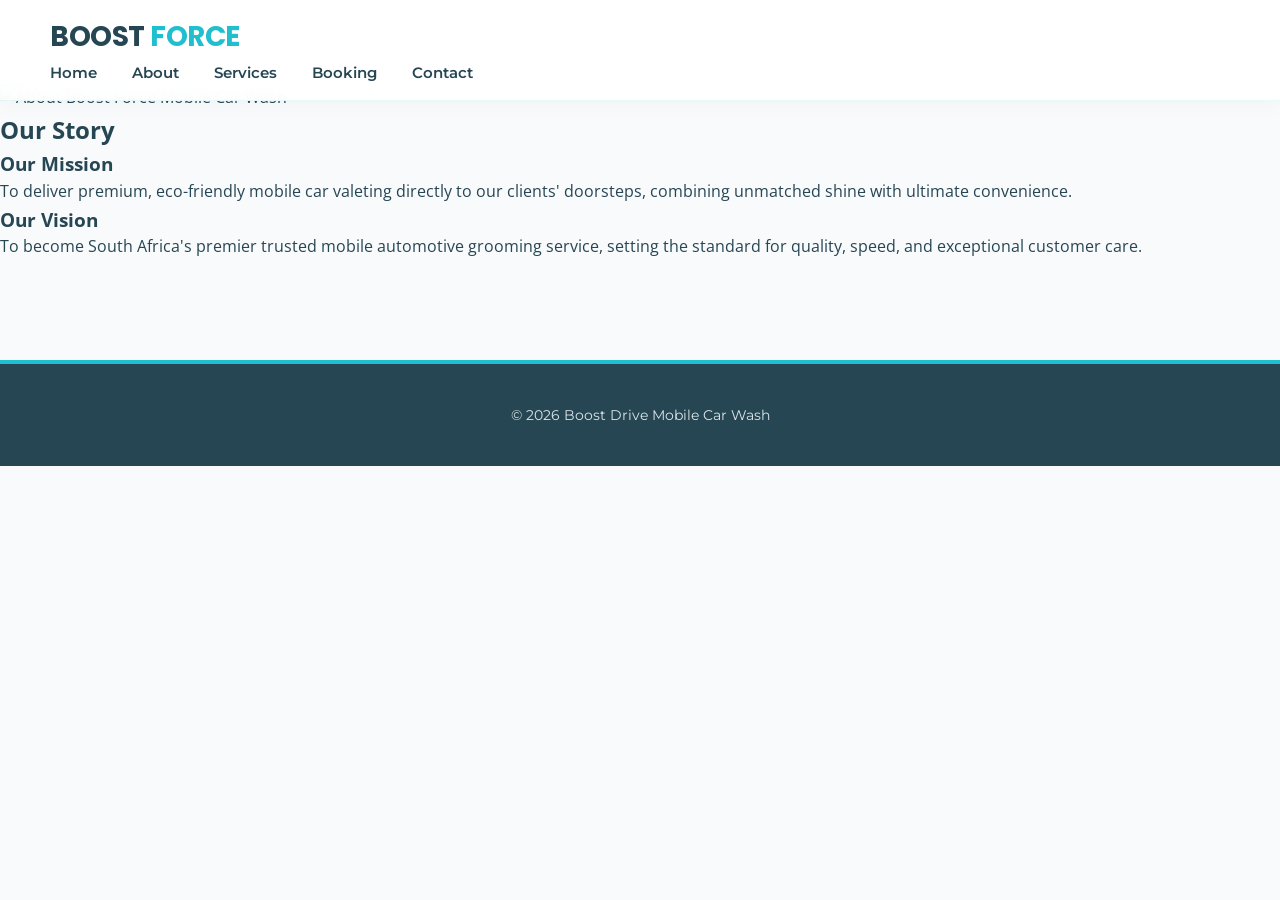
==== about.html @ d74f1a11 "Add panoramic widescreen banner image to about us page" ====
<!DOCTYPE html>
<html lang="en">
<head>
    <meta charset="UTF-8">
    <meta name="viewport" content="width=device-width, initial-scale=1.0">
    <title>About Us - Boost Drive Mobile Car Wash</title>
    <link rel="stylesheet" href="css/style.css">
</head>
<body>

   <!-- ==========================================================
     1. HEADER NAVIGATION (Stays the same on all pages)
     ========================================================== -->
<header>
    <div class="nav-container">
        <div class="logo">BOOST <span>FORCE</span></div>
        <nav>
            <ul>
                <li><a href="index.html">Home</a></li>
                <li><a href="about.html">About</a></li>
                <li><a href="services.html">Services</a></li>
                <li><a href="booking.html">Booking</a></li>
                <li><a href="contact.html">Contact</a></li>
            </ul>
        </nav>
    </div>
</header>

<!-- ==========================================================
     2. THE MAIN ABOUT CONTENT (PASTE IT HERE!)
     ========================================================== -->
<main class="about-section">

    <!-- RIGHT HERE! This is your expansive, wide panorama banner image -->
    <img src="images/about-clean.jpg" class="about-hero-img" alt="About Boost Force Mobile Car Wash">

    <!-- This wrapper matches your new CSS to center all the text below -->
    <div class="about-content-wrapper">
        <h2>Our Story</h2>
        
        <h3>Our Mission</h3>
        <p>To deliver premium, eco-friendly mobile car valeting directly to our clients' doorsteps, combining unmatched shine with ultimate convenience.</p>

        <h3>Our Vision</h3>
        <p>To become South Africa's premier trusted mobile automotive grooming service, setting the standard for quality, speed, and exceptional customer care.</p>
    </div>

</main>

    <!-- FOOTER -->
    <footer>
        <p>© 2026 Boost Drive Mobile Car Wash</p>
    </footer>

</body>
</html>
---- css/style.css ----
/* =========================================
   BOOST FORCE MOBILE CAR WASH WEBSITE
   PREMIUM MAIN CSS STYLESHEET
   ========================================= */

/* ===== IMPORT GOOGLE FONTS ===== */
@import url('https://fonts.googleapis.com/css2?family=Montserrat:wght@500;600;700&family=Open+Sans:wght@400;600&family=Poppins:wght@600;700&display=swap');

/* ===== GLOBAL VARIABLES & RESET ===== */
:root {
    --primary-dark: #264653;
    --accent-teal: #1FBFCF;
    --accent-light: #A8E6EF;
    --bg-light: #F8FAFC;
    --white: #FFFFFF;
    --text-muted: #567582;
    --shadow-soft: 0 10px 30px rgba(38, 70, 83, 0.05);
    --shadow-hover: 0 15px 35px rgba(31, 191, 207, 0.15);
    --transition-smooth: cubic-bezier(0.4, 0, 0.2, 1);
}

*{
    margin: 0;
    padding: 0;
    box-sizing: border-box;
}

/* ===== BODY STYLING ===== */
body{
    background-color: var(--bg-light); 
    color: var(--primary-dark); 
    font-family: 'Open Sans', sans-serif;
    line-height: 1.6;
    padding-top: 85px; /* Smooth buffer for the new fixed/sticky header */
}

/* ===== NEW FEATURE: STICKY NAVIGATION HEADER ===== */
header{
    background-color: rgba(255, 255, 255, 0.95);
    backdrop-filter: blur(10px); /* Modern frosted-glass texture */
    padding: 15px 50px;
    position: fixed;
    top: 0;
    left: 0;
    width: 100%;
    z-index: 1000;
    box-shadow: 0 2px 20px rgba(0,0,0,0.04);
    border-bottom: 1px solid rgba(31, 191, 207, 0.1);
}

nav{
    display: flex;
    justify-content: space-between;
    align-items: center;
    max-width: 1200px;
    margin: 0 auto;
}

/* ===== WEBSITE LOGO ===== */
.logo{
    font-family: 'Poppins', sans-serif;
    font-size: 28px;
    font-weight: 700;
    color: var(--primary-dark);
    letter-spacing: -0.5px;
}

.logo span {
    color: var(--accent-teal); /* Highlight the "Boost" flavor */
}

/* ===== NAVIGATION LINKS ===== */
nav ul{
    list-style: none;
    display: flex;
    gap: 35px;
}

nav ul li a{
    text-decoration: none;
    color: var(--primary-dark);
    font-family: 'Montserrat', sans-serif;
    font-weight: 600;
    font-size: 15px;
    position: relative;
    padding: 8px 0;
    transition: color 0.3s var(--transition-smooth);
}

/* ===== NEW FEATURE: ANIMATED LINK UNDERLINE ===== */
nav ul li a::after {
    content: '';
    position: absolute;
    bottom: 0;
    left: 0;
    width: 0;
    height: 3px;
    background-color: var(--accent-teal);
    border-radius: 2px;
    transition: width 0.3s var(--transition-smooth);
}

nav ul li a:hover{
    color: var(--accent-teal);
}

nav ul li a:hover::after {
    width: 100%;
}

/* ===== HERO SECTION ===== */
.hero{
    padding: 100px 50px;
    text-align: center;
    max-width: 900px;
    margin: 0 auto;
}

.hero h1{
    font-family: 'Poppins', sans-serif;
    font-size: 56px;
    font-weight: 700;
    color: var(--primary-dark);
    line-height: 1.1;
    margin-bottom: 20px;
    letter-spacing: -1px;
}

.hero h2{
    font-family: 'Open Sans', sans-serif;
    font-size: 22px;
    font-weight: 400;
    color: var(--text-muted);
    margin-bottom: 40px;
}

.hero img{
    width: 100%;
    max-width: 800px;
    margin-top: 40px;
    border-radius: 16px;
    box-shadow: 0 20px 40px rgba(38, 70, 83, 0.08);
}

/* ===== HERO & CALL TO ACTION BUTTON ===== */
.btn{
    display: inline-block;
    background-color: var(--accent-teal);
    color: var(--white);
    padding: 16px 42px;
    text-decoration: none;
    border-radius: 50px; /* Modern fully rounded pill button */
    font-family: 'Montserrat', sans-serif;
    font-weight: 700;
    font-size: 16px;
    letter-spacing: 0.5px;
    box-shadow: 0 6px 20px rgba(31, 191, 207, 0.3);
    transition: all 0.3s var(--transition-smooth);
}

.btn:hover{
    background-color: var(--primary-dark);
    color: var(--white);
    transform: translateY(-3px);
    box-shadow: 0 10px 25px rgba(38, 70, 83, 0.2);
}

/* ===== SECTION LAYOUTS ===== */
section{
    padding: 100px 50px;
    max-width: 1200px;
    margin: 0 auto;
}

section h2{
    font-family: 'Poppins', sans-serif;
    font-size: 38px;
    font-weight: 700;
    margin-bottom: 50px;
    text-align: center;
    position: relative;
}

/* Subtle line indicator under section headers */
section h2::after {
    content: '';
    display: block;
    width: 60px;
    height: 4px;
    background-color: var(--accent-teal);
    margin: 15px auto 0 auto;
    border-radius: 2px;
}

/* ===== ENHANCED SERVICES GRID ===== */
.services-container{
    display: grid;
    grid-template-columns: repeat(auto-fit, minmax(300px, 1fr));
    gap: 40px;
}

/* ===== NEW FEATURE: PREMIUM CARD LOOK ===== */
.service-box{
    border: none;
    padding: 30px;
    text-align: left; /* Shift text to left alignment for clean reading */
    border-radius: 16px;
    background-color: var(--white);
    box-shadow: var(--shadow-soft);
    transition: all 0.4s var(--transition-smooth);
}

.service-box:hover{
    transform: translateY(-10px);
    box-shadow: var(--shadow-hover);
}

.service-box img{
    width: 100%;
    height: 220px;
    object-fit: cover;
    border-radius: 12px;
    margin-bottom: 25px;
}

.service-box h3{
    font-family: 'Poppins', sans-serif;
    font-size: 22px;
    margin-bottom: 12px;
    color: var(--primary-dark);
}

.service-box p {
    color: var(--text-muted);
    font-size: 15px;
}

/* ===== PREMIUM FORM SECTION ===== */
form{
    max-width: 550px;
    margin: 0 auto;
    background-color: var(--white);
    padding: 40px;
    border-radius: 16px;
    box-shadow: var(--shadow-soft);
}

/* ===== NEW FEATURE: INTERACTIVE FIELDS ===== */
input,
textarea{
    width: 100%;
    padding: 14px 18px;
    margin-bottom: 25px;
    border: 2px solid #E2E8F0;
    border-radius: 8px;
    font-family: 'Open Sans', sans-serif;
    font-size: 15px;
    background-color: #F8FAFC;
    transition: all 0.3s var(--transition-smooth);
}

input:focus,
textarea:focus{
    outline: none;
    border-color: var(--accent-teal);
    background-color: var(--white);
    box-shadow: 0 0 0 4px rgba(31, 191, 207, 0.15);
}

/* ===== SUBMIT BUTTON ===== */
button{
    width: 100%; /* Forms look stronger with full-width submit buttons */
    background-color: var(--accent-teal);
    color: var(--white);
    padding: 16px;
    border: none;
    border-radius: 8px;
    cursor: pointer;
    font-family: 'Montserrat', sans-serif;
    font-weight: 700;
    font-size: 16px;
    box-shadow: 0 4px 12px rgba(31, 191, 207, 0.2);
    transition: all 0.3s var(--transition-smooth);
}

button:hover{
    background-color: var(--primary-dark);
    color: var(--white);
    transform: translateY(-2px);
}

/* ===== FOOTER STYLING ===== */
footer{
    background-color: var(--primary-dark);
    color: #DBE5E9;
    text-align: center;
    padding: 40px 20px;
    margin-top: 100px;
    border-top: 4px solid var(--accent-teal);
    font-family: 'Montserrat', sans-serif;
    font-size: 14px;
}

/* ===== RESPONSIVE DESIGN INTERFACE ===== */
@media(max-width: 768px){
    body {
        padding-top: 130px; /* More buffer room for stacked mobile navigation */
    }

    header {
        padding: 15px 25px;
    }

    nav{
        flex-direction: column;
        gap: 15px;
    }

    nav ul {
        gap: 20px;
    }

    .hero{
        padding: 60px 20px;
    }

    .hero h1{
        font-size: 38px;
    }

    .hero h2{
        font-size: 18px;
    }

    section{
        padding: 60px 20px;
    }
    
    form {
        padding: 25px;
    }
}
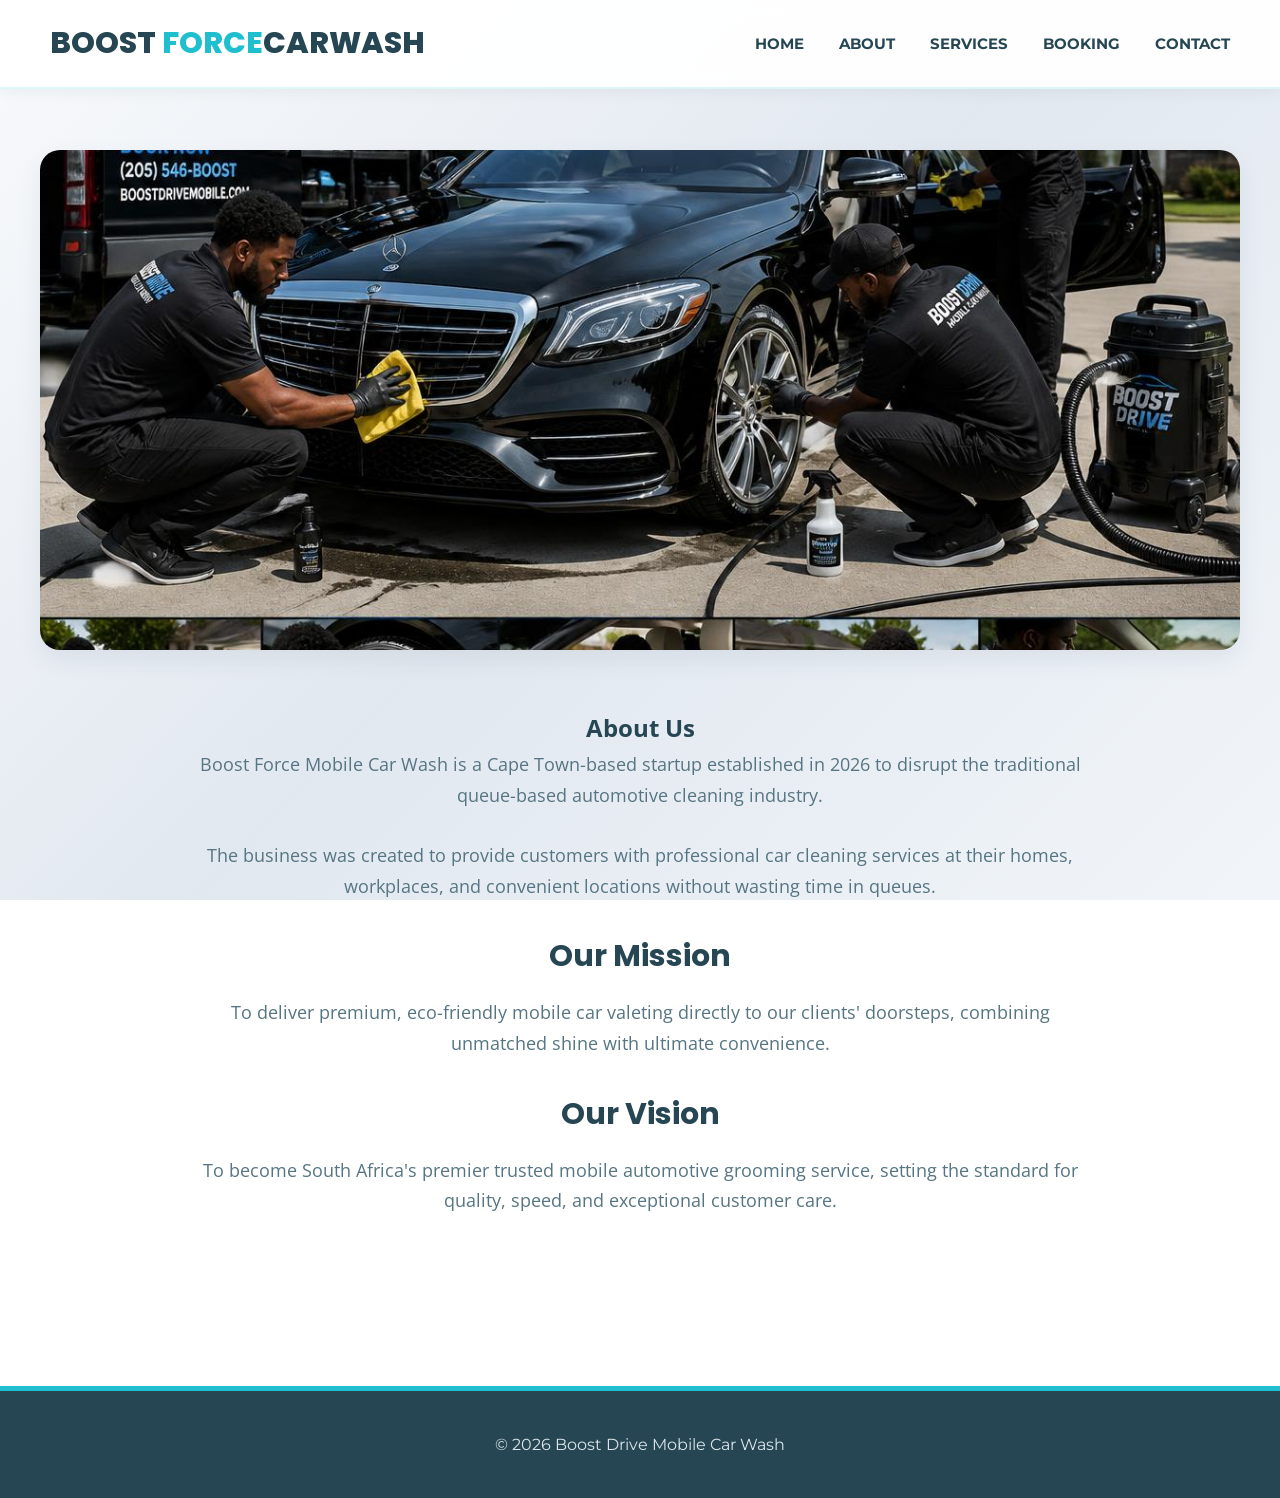
==== commit f2ba00eb: "Fixed hero section class and cleaned duplicated CSS" ====
--- a/about.html
+++ b/about.html
@@ -13,7 +13,7 @@
      ========================================================== -->
 <header>
     <div class="nav-container">
-        <div class="logo">BOOST <span>FORCE</span></div>
+        <div class="logo">BOOST <span>FORCE</span>CAR</span>WASH</div>
         <nav>
             <ul>
                 <li><a href="index.html">Home</a></li>
@@ -32,12 +32,20 @@
 <main class="about-section">
 
     <!-- RIGHT HERE! This is your expansive, wide panorama banner image -->
-    <img src="images/about-clean.jpg" class="about-hero-img" alt="About Boost Force Mobile Car Wash">
+    <img src="images/images car wash full vehicle detailing.jpg" class="about-hero-img" alt="About Boost Force Mobile Car Wash">
 
     <!-- This wrapper matches your new CSS to center all the text below -->
     <div class="about-content-wrapper">
-        <h2>Our Story</h2>
-        
+        <h2>About Us</h2>
+        <p>
+                Boost Force Mobile Car Wash is a Cape Town-based startup established in 2026 
+                to disrupt the traditional queue-based automotive cleaning industry.
+            </p>
+
+            <p>
+                The business was created to provide customers with professional car cleaning 
+                services at their homes, workplaces, and convenient locations without wasting time in queues.
+            </p>
         <h3>Our Mission</h3>
         <p>To deliver premium, eco-friendly mobile car valeting directly to our clients' doorsteps, combining unmatched shine with ultimate convenience.</p>
 
--- a/css/style.css
+++ b/css/style.css
@@ -1,106 +1,120 @@
-/* =========================================
-   BOOST FORCE MOBILE CAR WASH WEBSITE
-   PREMIUM MAIN CSS STYLESHEET
-   ========================================= */
-
-/* ===== IMPORT GOOGLE FONTS ===== */
-@import url('https://fonts.googleapis.com/css2?family=Montserrat:wght@500;600;700&family=Open+Sans:wght@400;600&family=Poppins:wght@600;700&display=swap');
-
-/* ===== GLOBAL VARIABLES & RESET ===== */
+
+/* ==================================================
+   BOOST FORCE MOBILE CAR WASH - MAIN CSS FILE
+   External stylesheet used on all pages
+================================================== */
+
+/* ===== GOOGLE FONTS ===== */
+@import url('https://fonts.googleapis.com/css2?family=Montserrat:wght@600;700;800&family=Open+Sans:wght@400;600;700&family=Poppins:wght@600;700;800&display=swap');
+
+/* ===== ROOT VARIABLES ===== */
 :root {
     --primary-dark: #264653;
     --accent-teal: #1FBFCF;
     --accent-light: #A8E6EF;
-    --bg-light: #F8FAFC;
+    --text-muted: #567582;
     --white: #FFFFFF;
-    --text-muted: #567582;
-    --shadow-soft: 0 10px 30px rgba(38, 70, 83, 0.05);
-    --shadow-hover: 0 15px 35px rgba(31, 191, 207, 0.15);
-    --transition-smooth: cubic-bezier(0.4, 0, 0.2, 1);
-}
-
-*{
+
+    --main-gradient: linear-gradient(135deg, #F8FAFC 0%, #E2E8F0 50%, #F1F5F9 100%);
+
+    --card-shadow: 0 10px 25px rgba(38, 70, 83, 0.08);
+    --hover-shadow: 0 18px 35px rgba(31, 191, 207, 0.18);
+
+    --transition: 0.3s ease;
+}
+
+/* ===== RESET DEFAULT SPACING ===== */
+* {
     margin: 0;
     padding: 0;
     box-sizing: border-box;
 }
 
 /* ===== BODY STYLING ===== */
-body{
-    background-color: var(--bg-light); 
-    color: var(--primary-dark); 
+body {
+    background: var(--main-gradient);
+    background-attachment: fixed;
+    color: var(--primary-dark);
     font-family: 'Open Sans', sans-serif;
-    line-height: 1.6;
-    padding-top: 85px; /* Smooth buffer for the new fixed/sticky header */
-}
-
-/* ===== NEW FEATURE: STICKY NAVIGATION HEADER ===== */
-header{
-    background-color: rgba(255, 255, 255, 0.95);
-    backdrop-filter: blur(10px); /* Modern frosted-glass texture */
-    padding: 15px 50px;
+    line-height: 1.7;
+    padding-top: 90px;
+}
+
+/* ==================================================
+   HEADER & NAVIGATION
+================================================== */
+
+header {
+    background: rgba(255, 255, 255, 0.95);
+    backdrop-filter: blur(10px);
+    padding: 18px 50px;
     position: fixed;
     top: 0;
-    left: 0;
     width: 100%;
     z-index: 1000;
-    box-shadow: 0 2px 20px rgba(0,0,0,0.04);
-    border-bottom: 1px solid rgba(31, 191, 207, 0.1);
-}
-
-nav{
+
+    border-bottom: 2px solid rgba(31, 191, 207, 0.15);
+    box-shadow: 0 3px 15px rgba(0, 0, 0, 0.05);
+}
+
+/* Navigation container */
+.nav-container {
+    max-width: 1400px;
+    margin: auto;
+
     display: flex;
     justify-content: space-between;
     align-items: center;
-    max-width: 1200px;
-    margin: 0 auto;
-}
-
-/* ===== WEBSITE LOGO ===== */
-.logo{
+}
+
+/* Website logo */
+.logo {
     font-family: 'Poppins', sans-serif;
-    font-size: 28px;
-    font-weight: 700;
+    font-size: 30px;
+    font-weight: 800;
     color: var(--primary-dark);
-    letter-spacing: -0.5px;
 }
 
 .logo span {
-    color: var(--accent-teal); /* Highlight the "Boost" flavor */
-}
-
-/* ===== NAVIGATION LINKS ===== */
-nav ul{
+    color: var(--accent-teal);
+}
+
+/* Navigation links */
+nav ul {
     list-style: none;
     display: flex;
     gap: 35px;
 }
 
-nav ul li a{
+nav ul li a {
     text-decoration: none;
     color: var(--primary-dark);
+
     font-family: 'Montserrat', sans-serif;
-    font-weight: 600;
     font-size: 15px;
+    font-weight: 700;
+
+    text-transform: uppercase;
     position: relative;
-    padding: 8px 0;
-    transition: color 0.3s var(--transition-smooth);
-}
-
-/* ===== NEW FEATURE: ANIMATED LINK UNDERLINE ===== */
+
+    transition: var(--transition);
+}
+
+/* Hover underline effect */
 nav ul li a::after {
     content: '';
     position: absolute;
-    bottom: 0;
     left: 0;
+    bottom: -8px;
+
     width: 0;
     height: 3px;
-    background-color: var(--accent-teal);
-    border-radius: 2px;
-    transition: width 0.3s var(--transition-smooth);
-}
-
-nav ul li a:hover{
+
+    background: var(--accent-teal);
+    transition: var(--transition);
+}
+
+nav ul li a:hover {
     color: var(--accent-teal);
 }
 
@@ -108,235 +122,449 @@
     width: 100%;
 }
 
-/* ===== HERO SECTION ===== */
-.hero{
-    padding: 100px 50px;
+/* ==================================================
+   HERO SECTION
+================================================== */
+
+.hero {
+    max-width: 1400px;
+    margin: 40px auto;
+    padding: 60px 40px;
     text-align: center;
-    max-width: 900px;
-    margin: 0 auto;
-}
-
-.hero h1{
+}
+
+/* Main heading */
+.hero h1 {
     font-family: 'Poppins', sans-serif;
-    font-size: 56px;
-    font-weight: 700;
-    color: var(--primary-dark);
+    font-size: 60px;
+    font-weight: 800;
     line-height: 1.1;
     margin-bottom: 20px;
-    letter-spacing: -1px;
-}
-
-.hero h2{
-    font-family: 'Open Sans', sans-serif;
-    font-size: 22px;
+}
+
+/* Sub heading */
+.hero h2 {
+    font-size: 24px;
     font-weight: 400;
     color: var(--text-muted);
-    margin-bottom: 40px;
-}
-
-.hero img{
-    width: 100%;
+    margin-bottom: 20px;
+}
+
+/* Hero paragraph */
+.hero p {
     max-width: 800px;
-    margin-top: 40px;
+    margin: 0 auto 40px;
+    font-size: 18px;
+    color: var(--text-muted);
+}
+
+/* Hero image */
+.hero img {
+    width: 100%;
+    max-width: 1350px;
+    height: 500px;
+    object-fit: cover;
+
+    border-radius: 20px;
+    box-shadow: var(--card-shadow);
+
+    display: block;
+    margin: 0 auto 50px auto;
+}
+/* ==================================================
+   BUTTONS
+================================================== */
+
+.btn {
+    display: inline-block;
+
+    background: var(--accent-teal);
+    color: var(--white);
+
+    padding: 18px 35px;
+    margin-top: 20px;
+
+    border-radius: 40px;
+
+    text-decoration: none;
+    text-transform: uppercase;
+
+    font-family: 'Montserrat', sans-serif;
+    font-size: 16px;
+    font-weight: 700;
+
+    transition: var(--transition);
+
+    box-shadow: 0 8px 20px rgba(31, 191, 207, 0.25);
+}
+
+/* Button hover */
+.btn:hover {
+    background: var(--primary-dark);
+    transform: translateY(-4px);
+
+    box-shadow: var(--hover-shadow);
+}
+
+/* ==================================================
+   ABOUT PAGE
+================================================== */
+
+.about-section {
+    max-width: 1400px;
+    margin: auto;
+    padding: 60px 40px;
+    text-align: center;
+}
+
+/* About page image */
+.about-hero-img {
+    width: 100%;
+    max-width: 1350px;
+    height: 500px;
+
+    object-fit: cover;
+
+    border-radius: 20px;
+    margin-bottom: 50px;
+
+    box-shadow: var(--card-shadow);
+}
+
+/* About text container */
+.about-content-wrapper {
+    max-width: 900px;
+    margin: auto;
+}
+
+/* About headings */
+.about-content-wrapper h3 {
+    font-family: 'Poppins', sans-serif;
+    font-size: 30px;
+
+    margin: 30px 0 15px;
+}
+
+/* About paragraph */
+.about-content-wrapper p {
+    font-size: 18px;
+    color: var(--text-muted);
+
+    margin-bottom: 30px;
+}
+
+/* ==================================================
+   SERVICES PAGE
+================================================== */
+
+.services-section {
+    max-width: 1400px;
+    margin: auto;
+    padding: 80px 40px;
+}
+
+/* Section headings */
+section h2 {
+    text-align: center;
+
+    font-family: 'Poppins', sans-serif;
+    font-size: 42px;
+
+    margin-bottom: 60px;
+}
+
+/* Services grid */
+.services-container {
+    display: grid;
+
+    grid-template-columns: repeat(3, 1fr);
+    gap: 35px;
+}
+
+/* Service cards */
+.service-box {
+    background: var(--white);
+
+    padding: 30px;
+    border-radius: 18px;
+
+    box-shadow: var(--card-shadow);
+
+    transition: var(--transition);
+}
+
+/* Card hover */
+.service-box:hover {
+    transform: translateY(-10px);
+    box-shadow: var(--hover-shadow);
+}
+
+/* Service image */
+.service-box img {
+    width: 100%;
+    height: 230px;
+
+    object-fit: cover;
+
+    border-radius: 12px;
+    margin-bottom: 20px;
+}
+
+/* Service title */
+.service-box h3 {
+    font-family: 'Poppins', sans-serif;
+    font-size: 24px;
+
+    margin-bottom: 10px;
+}
+
+/* ==================================================
+   CONTACT PAGE
+================================================== */
+
+.contact-section {
+    max-width: 1400px;
+    margin: auto;
+
+    padding: 60px 40px;
+    text-align: center;
+}
+
+/* Contact information */
+.contact-info-block,
+.contact-section p {
+    margin-bottom: 20px;
+}
+
+/* Service area box */
+.service-area-section {
+    background: var(--white);
+
+    padding: 30px;
+    margin: 40px 0;
+
     border-radius: 16px;
-    box-shadow: 0 20px 40px rgba(38, 70, 83, 0.08);
-}
-
-/* ===== HERO & CALL TO ACTION BUTTON ===== */
-.btn{
-    display: inline-block;
-    background-color: var(--accent-teal);
-    color: var(--white);
-    padding: 16px 42px;
+    box-shadow: var(--card-shadow);
+}
+
+/* ==================================================
+   SOCIAL MEDIA LINKS
+================================================== */
+
+.follow-us-container {
+    margin: 40px auto;
+    padding: 20px;
+}
+
+.follow-us-container h3 {
+    font-family: 'Poppins', sans-serif;
+    margin-bottom: 20px;
+}
+
+/* Social links layout */
+.follow-links-wrapper {
+    list-style: none;
+
+    display: flex;
+    justify-content: center;
+    gap: 40px;
+}
+
+/* Social links */
+.follow-links-wrapper li a {
     text-decoration: none;
-    border-radius: 50px; /* Modern fully rounded pill button */
+    color: var(--primary-dark);
+
     font-family: 'Montserrat', sans-serif;
     font-weight: 700;
+
+    transition: var(--transition);
+}
+
+/* Social hover */
+.follow-links-wrapper li a:hover {
+    color: var(--accent-teal);
+}
+
+/* ==================================================
+   MAP SECTION
+================================================== */
+
+.maps-global-wrapper {
+    display: flex;
+    gap: 30px;
+
+    margin-top: 50px;
+}
+
+/* Maps and placeholders */
+.maps-global-wrapper iframe,
+.map-placeholder-box {
+    flex: 1;
+
+    height: 450px;
+
+    border-radius: 20px;
+    border: 3px solid var(--white);
+
+    box-shadow: var(--card-shadow);
+
+    transition: var(--transition);
+}
+
+/* Map hover */
+.maps-global-wrapper iframe:hover {
+    border-color: var(--accent-teal);
+}
+
+/* ==================================================
+   FORMS
+================================================== */
+
+form {
+    max-width: 650px;
+    margin: 40px auto;
+
+    background: var(--white);
+
+    padding: 45px;
+    border-radius: 20px;
+
+    box-shadow: var(--card-shadow);
+
+    text-align: left;
+}
+
+/* Input fields */
+input,
+textarea {
+    width: 100%;
+
+    padding: 15px;
+    margin-bottom: 20px;
+
+    border: 2px solid #E2E8F0;
+    border-radius: 10px;
+
+    background: #F8FAFC;
+
     font-size: 16px;
-    letter-spacing: 0.5px;
-    box-shadow: 0 6px 20px rgba(31, 191, 207, 0.3);
-    transition: all 0.3s var(--transition-smooth);
-}
-
-.btn:hover{
-    background-color: var(--primary-dark);
+
+    transition: var(--transition);
+}
+
+/* Input focus effect */
+input:focus,
+textarea:focus {
+    outline: none;
+
+    border-color: var(--accent-teal);
+    background: var(--white);
+
+    box-shadow: 0 0 0 4px rgba(31, 191, 207, 0.15);
+}
+
+/* Form button */
+form button {
+    width: 100%;
+
+    padding: 16px;
+
+    border: none;
+    border-radius: 10px;
+
+    background: var(--accent-teal);
     color: var(--white);
-    transform: translateY(-3px);
-    box-shadow: 0 10px 25px rgba(38, 70, 83, 0.2);
-}
-
-/* ===== SECTION LAYOUTS ===== */
-section{
-    padding: 100px 50px;
-    max-width: 1200px;
-    margin: 0 auto;
-}
-
-section h2{
-    font-family: 'Poppins', sans-serif;
-    font-size: 38px;
+
+    font-family: 'Montserrat', sans-serif;
+    font-size: 16px;
     font-weight: 700;
-    margin-bottom: 50px;
+
+    text-transform: uppercase;
+    cursor: pointer;
+
+    transition: var(--transition);
+}
+
+/* Button hover */
+form button:hover {
+    background: var(--primary-dark);
+}
+
+/* ==================================================
+   FOOTER
+================================================== */
+
+footer {
+    background: var(--primary-dark);
+    color: #DBE5E9;
+
     text-align: center;
-    position: relative;
-}
-
-/* Subtle line indicator under section headers */
-section h2::after {
-    content: '';
-    display: block;
-    width: 60px;
-    height: 4px;
-    background-color: var(--accent-teal);
-    margin: 15px auto 0 auto;
-    border-radius: 2px;
-}
-
-/* ===== ENHANCED SERVICES GRID ===== */
-.services-container{
-    display: grid;
-    grid-template-columns: repeat(auto-fit, minmax(300px, 1fr));
-    gap: 40px;
-}
-
-/* ===== NEW FEATURE: PREMIUM CARD LOOK ===== */
-.service-box{
-    border: none;
-    padding: 30px;
-    text-align: left; /* Shift text to left alignment for clean reading */
-    border-radius: 16px;
-    background-color: var(--white);
-    box-shadow: var(--shadow-soft);
-    transition: all 0.4s var(--transition-smooth);
-}
-
-.service-box:hover{
-    transform: translateY(-10px);
-    box-shadow: var(--shadow-hover);
-}
-
-.service-box img{
-    width: 100%;
-    height: 220px;
-    object-fit: cover;
-    border-radius: 12px;
-    margin-bottom: 25px;
-}
-
-.service-box h3{
-    font-family: 'Poppins', sans-serif;
-    font-size: 22px;
-    margin-bottom: 12px;
-    color: var(--primary-dark);
-}
-
-.service-box p {
-    color: var(--text-muted);
-    font-size: 15px;
-}
-
-/* ===== PREMIUM FORM SECTION ===== */
-form{
-    max-width: 550px;
-    margin: 0 auto;
-    background-color: var(--white);
-    padding: 40px;
-    border-radius: 16px;
-    box-shadow: var(--shadow-soft);
-}
-
-/* ===== NEW FEATURE: INTERACTIVE FIELDS ===== */
-input,
-textarea{
-    width: 100%;
-    padding: 14px 18px;
-    margin-bottom: 25px;
-    border: 2px solid #E2E8F0;
-    border-radius: 8px;
-    font-family: 'Open Sans', sans-serif;
-    font-size: 15px;
-    background-color: #F8FAFC;
-    transition: all 0.3s var(--transition-smooth);
-}
-
-input:focus,
-textarea:focus{
-    outline: none;
-    border-color: var(--accent-teal);
-    background-color: var(--white);
-    box-shadow: 0 0 0 4px rgba(31, 191, 207, 0.15);
-}
-
-/* ===== SUBMIT BUTTON ===== */
-button{
-    width: 100%; /* Forms look stronger with full-width submit buttons */
-    background-color: var(--accent-teal);
-    color: var(--white);
-    padding: 16px;
-    border: none;
-    border-radius: 8px;
-    cursor: pointer;
+
+    padding: 40px 20px;
+    margin-top: 80px;
+
+    border-top: 5px solid var(--accent-teal);
+
     font-family: 'Montserrat', sans-serif;
-    font-weight: 700;
-    font-size: 16px;
-    box-shadow: 0 4px 12px rgba(31, 191, 207, 0.2);
-    transition: all 0.3s var(--transition-smooth);
-}
-
-button:hover{
-    background-color: var(--primary-dark);
-    color: var(--white);
-    transform: translateY(-2px);
-}
-
-/* ===== FOOTER STYLING ===== */
-footer{
-    background-color: var(--primary-dark);
-    color: #DBE5E9;
-    text-align: center;
-    padding: 40px 20px;
-    margin-top: 100px;
-    border-top: 4px solid var(--accent-teal);
-    font-family: 'Montserrat', sans-serif;
-    font-size: 14px;
-}
-
-/* ===== RESPONSIVE DESIGN INTERFACE ===== */
-@media(max-width: 768px){
+}
+
+/* ==================================================
+   RESPONSIVE DESIGN
+================================================== */
+
+/* Tablets */
+@media (max-width: 1024px) {
+
+    .services-container {
+        grid-template-columns: repeat(2, 1fr);
+    }
+
+    .maps-global-wrapper {
+        flex-direction: column;
+    }
+}
+
+/* Mobile phones */
+@media (max-width: 768px) {
+
     body {
-        padding-top: 130px; /* More buffer room for stacked mobile navigation */
-    }
-
-    header {
-        padding: 15px 25px;
-    }
-
-    nav{
+        padding-top: 130px;
+    }
+
+    .nav-container {
         flex-direction: column;
         gap: 15px;
     }
 
     nav ul {
         gap: 20px;
-    }
-
-    .hero{
-        padding: 60px 20px;
-    }
-
-    .hero h1{
-        font-size: 38px;
-    }
-
-    .hero h2{
-        font-size: 18px;
-    }
-
-    section{
-        padding: 60px 20px;
-    }
-    
+        flex-wrap: wrap;
+        justify-content: center;
+    }
+
+    .hero h1 {
+        font-size: 40px;
+    }
+
+    .hero h2 {
+        font-size: 20px;
+    }
+
+    .hero img,
+    .about-hero-img {
+    height: 300px;
+    }
+    .services-container {
+        grid-template-columns: 1fr;
+    }
+
+    .follow-links-wrapper {
+        flex-direction: column;
+        gap: 15px;
+    }
+
     form {
-        padding: 25px;
+        padding: 30px;
     }
 }
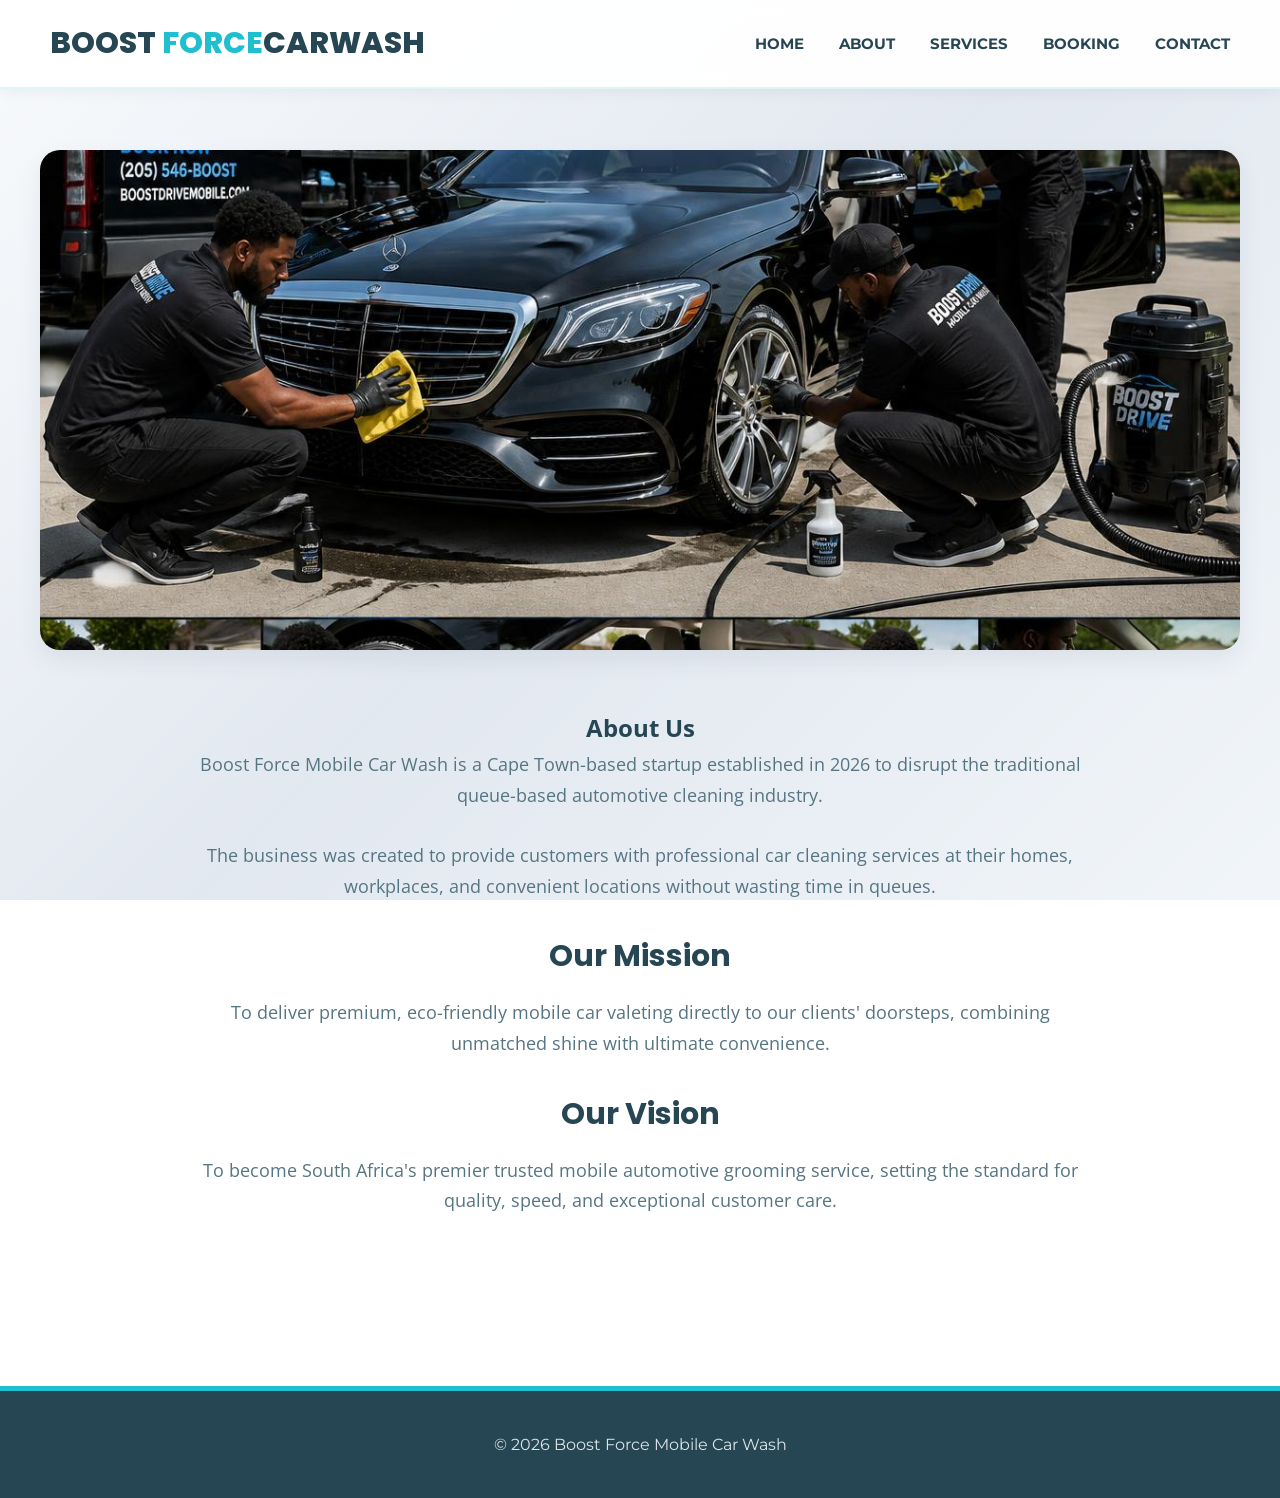
==== commit 3f043c43: "Added Harvard in-text citations" ====
--- a/about.html
+++ b/about.html
@@ -8,9 +8,7 @@
 </head>
 <body>
 
-   <!-- ==========================================================
-     1. HEADER NAVIGATION (Stays the same on all pages)
-     ========================================================== -->
+   <!-- 1. HEADER NAVIGATION (Stays the same on all pages) -->
 <header>
     <div class="nav-container">
         <div class="logo">BOOST <span>FORCE</span>CAR</span>WASH</div>
@@ -26,16 +24,13 @@
     </div>
 </header>
 
-<!-- ==========================================================
-     2. THE MAIN ABOUT CONTENT (PASTE IT HERE!)
-     ========================================================== -->
+<!--  2. THE MAIN ABOUT CONTENT -->
 <main class="about-section">
 
-    <!-- RIGHT HERE! This is your expansive, wide panorama banner image -->
+    <!-- The banner image -->
     <img src="images/images car wash full vehicle detailing.jpg" class="about-hero-img" alt="About Boost Force Mobile Car Wash">
 
-    <!-- This wrapper matches your new CSS to center all the text below -->
-    <div class="about-content-wrapper">
+        <div class="about-content-wrapper">
         <h2>About Us</h2>
         <p>
                 Boost Force Mobile Car Wash is a Cape Town-based startup established in 2026 
@@ -57,7 +52,7 @@
 
     <!-- FOOTER -->
     <footer>
-        <p>© 2026 Boost Drive Mobile Car Wash</p>
+        <p>© 2026 Boost Force Mobile Car Wash</p>
     </footer>
 
 </body>
--- a/css/style.css
+++ b/css/style.css
@@ -1,13 +1,13 @@
 
-/* ==================================================
+/* 
    BOOST FORCE MOBILE CAR WASH - MAIN CSS FILE
    External stylesheet used on all pages
-================================================== */
-
-/* ===== GOOGLE FONTS ===== */
+ */
+
+/*  GOOGLE FONTS */
 @import url('https://fonts.googleapis.com/css2?family=Montserrat:wght@600;700;800&family=Open+Sans:wght@400;600;700&family=Poppins:wght@600;700;800&display=swap');
 
-/* ===== ROOT VARIABLES ===== */
+/* ROOT VARIABLES */
 :root {
     --primary-dark: #264653;
     --accent-teal: #1FBFCF;
@@ -23,14 +23,14 @@
     --transition: 0.3s ease;
 }
 
-/* ===== RESET DEFAULT SPACING ===== */
+/* RESET DEFAULT SPACING */
 * {
     margin: 0;
     padding: 0;
     box-sizing: border-box;
 }
 
-/* ===== BODY STYLING ===== */
+/* BODY STYLING */
 body {
     background: var(--main-gradient);
     background-attachment: fixed;
@@ -40,9 +40,7 @@
     padding-top: 90px;
 }
 
-/* ==================================================
-   HEADER & NAVIGATION
-================================================== */
+/*    HEADER & NAVIGATION   */
 
 header {
     background: rgba(255, 255, 255, 0.95);
@@ -122,9 +120,7 @@
     width: 100%;
 }
 
-/* ==================================================
-   HERO SECTION
-================================================== */
+/*    HERO SECTION   */
 
 .hero {
     max-width: 1400px;
@@ -171,9 +167,28 @@
     display: block;
     margin: 0 auto 50px auto;
 }
-/* ==================================================
-   BUTTONS
-================================================== */
+/*    SERVICES INTRO   */
+
+.services-intro {
+    max-width: 1000px;
+    margin: 80px auto 40px;
+    padding: 0 20px;
+
+    text-align: center;
+}
+
+/* Services intro paragraph */
+.services-intro-text {
+    max-width: 800px;
+
+    margin: 0 auto;
+
+    font-size: 18px;
+    line-height: 1.8;
+
+    color: var(--text-muted);
+}
+/*    BUTTONS   */
 
 .btn {
     display: inline-block;
@@ -205,10 +220,53 @@
 
     box-shadow: var(--hover-shadow);
 }
-
-/* ==================================================
-   ABOUT PAGE
-================================================== */
+/*    FEATURES SECTION  */
+
+.features-section {
+    max-width: 1000px;
+    margin: 80px auto;
+    padding: 40px;
+
+    text-align: center;
+}
+
+/* Section heading */
+.features-section h2 {
+    font-family: 'Poppins', sans-serif;
+    font-size: 42px;
+
+    margin-bottom: 40px;
+}
+
+/* Remove default browser spacing */
+.features-section dl {
+    margin: 0;
+    padding: 0;
+}
+
+/* Feature titles */
+.features-section dt {
+    font-size: 24px;
+    font-weight: 700;
+
+    margin-top: 30px;
+    margin-bottom: 10px;
+
+    color: var(--primary-dark);
+}
+
+/* Feature descriptions */
+.features-section dd {
+    margin: 0 auto 25px;
+
+    max-width: 750px;
+
+    font-size: 18px;
+    color: var(--text-muted);
+
+    line-height: 1.8;
+}
+/*    ABOUT PAGE  */
 
 .about-section {
     max-width: 1400px;
@@ -253,173 +311,224 @@
     margin-bottom: 30px;
 }
 
-/* ==================================================
-   SERVICES PAGE
-================================================== */
-
-.services-section {
+/* Services Intro */
+.services-intro {
+    text-align: center;
+    max-width: 900px;
+    margin: 0 auto 50px auto;
+    padding: 40px 20px;
+}
+
+/* Services Grid */
+.services-container {
+    display: grid;
+
+    grid-template-columns: repeat(3, 1fr);
+
+    gap: 35px;
+
     max-width: 1400px;
-    margin: auto;
-    padding: 80px 40px;
-}
-
-/* Section headings */
-section h2 {
-    text-align: center;
-
+
+    margin: 0 auto;
+
+    padding: 20px 40px 80px;
+}
+
+/* Service Cards */
+.service-box {
+    background-color: white;
+
+    padding: 30px;
+
+    border-radius: 20px;
+
+    box-shadow: 0 10px 30px rgba(0,0,0,0.08);
+
+    text-align: center;
+
+    transition: 0.3s ease;
+}
+
+/* Hover Effect */
+.service-box:hover {
+    transform: translateY(-8px);
+
+    box-shadow: 0 20px 40px rgba(0,0,0,0.12);
+}
+
+/* Service Images */
+.service-box img {
+    width: 100%;
+
+    height: 220px;
+
+    object-fit: cover;
+
+    border-radius: 14px;
+
+    margin: 20px 0;
+}
+
+/* Service Headings */
+.service-box h3 {
+    margin-bottom: 15px;
+
+    font-size: 24px;
+}
+
+/* Responsive Design */
+@media (max-width: 992px) {
+
+    .services-container {
+        grid-template-columns: repeat(2, 1fr);
+    }
+
+}
+
+@media (max-width: 768px) {
+
+    .services-container {
+        grid-template-columns: 1fr;
+    }
+
+}
+
+/*   CONTACT INFORMATION SECTION    */
+
+.contact-info-section {
+    max-width: 900px;
+    margin: 80px auto;
+    padding: 40px;
+
+    text-align: center;
+}
+
+/* Contact heading */
+.contact-info-section h2 {
     font-family: 'Poppins', sans-serif;
     font-size: 42px;
 
-    margin-bottom: 60px;
-}
-
-/* Services grid */
-.services-container {
-    display: grid;
-
-    grid-template-columns: repeat(3, 1fr);
-    gap: 35px;
-}
-
-/* Service cards */
-.service-box {
+    margin-bottom: 30px;
+}
+
+/* Paragraph styling */
+.contact-info-section p {
+    font-size: 18px;
+    color: var(--text-muted);
+
+    margin-bottom: 20px;
+}
+
+/* Remove list bullet alignment problem */
+.contact-info-section ul {
+    list-style: none;
+
+    padding: 0;
+    margin-top: 20px;
+}
+
+/* Operating hours list */
+.contact-info-section ul li {
+    font-size: 18px;
+
+    margin-bottom: 10px;
+
+    color: var(--primary-dark);
+}
+
+/*    SOCIAL MEDIA SECTION    */
+
+.social-section {
+    max-width: 1200px;
+    margin: 80px auto;
+    padding: 40px;
+
+    text-align: center;
+}
+
+/* Section heading */
+.social-section h2 {
+    font-family: 'Poppins', sans-serif;
+    font-size: 42px;
+
+    margin-bottom: 35px;
+
+    color: var(--primary-dark);
+}
+
+/* Horizontal social links layout */
+.social-links {
+    display: flex;
+
+    justify-content: center;
+    align-items: center;
+    gap: 30px;
+
+    flex-wrap: wrap;
+}
+
+/* Social buttons */
+.social-btn {
+    display: inline-block;
+
+    padding: 16px 35px;
+
     background: var(--white);
-
-    padding: 30px;
-    border-radius: 18px;
+    color: var(--primary-dark);
+
+    text-decoration: none;
+
+    font-family: 'Montserrat', sans-serif;
+    font-size: 16px;
+    font-weight: 700;
+
+    border-radius: 50px;
+
+    border: 2px solid var(--accent-teal);
+
+    transition: var(--transition);
 
     box-shadow: var(--card-shadow);
-
-    transition: var(--transition);
-}
-
-/* Card hover */
-.service-box:hover {
-    transform: translateY(-10px);
+}
+
+/* Hover effect */
+.social-btn:hover {
+    background: var(--accent-teal);
+    color: var(--white);
+
+    transform: translateY(-4px);
+
     box-shadow: var(--hover-shadow);
 }
 
-/* Service image */
-.service-box img {
-    width: 100%;
-    height: 230px;
-
-    object-fit: cover;
-
-    border-radius: 12px;
-    margin-bottom: 20px;
-}
-
-/* Service title */
-.service-box h3 {
+/* Booking paragraph */
+.booking-text {
+    text-align: center;
+
+    max-width: 800px;
+    margin: 0 auto 40px;
+
+    font-size: 18px;
+    color: var(--text-muted);
+}
+/*    BOOKING SECTION    */
+
+.booking-section {
+    text-align: center;
+}
+
+/* Booking heading */
+.booking-heading {
     font-family: 'Poppins', sans-serif;
-    font-size: 24px;
-
-    margin-bottom: 10px;
-}
-
-/* ==================================================
-   CONTACT PAGE
-================================================== */
-
-.contact-section {
-    max-width: 1400px;
-    margin: auto;
-
-    padding: 60px 40px;
-    text-align: center;
-}
-
-/* Contact information */
-.contact-info-block,
-.contact-section p {
-    margin-bottom: 20px;
-}
-
-/* Service area box */
-.service-area-section {
-    background: var(--white);
-
-    padding: 30px;
-    margin: 40px 0;
-
-    border-radius: 16px;
-    box-shadow: var(--card-shadow);
-}
-
-/* ==================================================
-   SOCIAL MEDIA LINKS
-================================================== */
-
-.follow-us-container {
-    margin: 40px auto;
-    padding: 20px;
-}
-
-.follow-us-container h3 {
-    font-family: 'Poppins', sans-serif;
-    margin-bottom: 20px;
-}
-
-/* Social links layout */
-.follow-links-wrapper {
-    list-style: none;
-
-    display: flex;
-    justify-content: center;
-    gap: 40px;
-}
-
-/* Social links */
-.follow-links-wrapper li a {
-    text-decoration: none;
-    color: var(--primary-dark);
-
-    font-family: 'Montserrat', sans-serif;
+
+    font-size: 42px;
     font-weight: 700;
 
-    transition: var(--transition);
-}
-
-/* Social hover */
-.follow-links-wrapper li a:hover {
-    color: var(--accent-teal);
-}
-
-/* ==================================================
-   MAP SECTION
-================================================== */
-
-.maps-global-wrapper {
-    display: flex;
-    gap: 30px;
-
-    margin-top: 50px;
-}
-
-/* Maps and placeholders */
-.maps-global-wrapper iframe,
-.map-placeholder-box {
-    flex: 1;
-
-    height: 450px;
-
-    border-radius: 20px;
-    border: 3px solid var(--white);
-
-    box-shadow: var(--card-shadow);
-
-    transition: var(--transition);
-}
-
-/* Map hover */
-.maps-global-wrapper iframe:hover {
-    border-color: var(--accent-teal);
-}
-
-/* ==================================================
-   FORMS
-================================================== */
+    margin-bottom: 30px;
+
+    color: var(--primary-dark);
+}
+/*    FORMS     */
 
 form {
     max-width: 650px;
@@ -491,9 +600,7 @@
     background: var(--primary-dark);
 }
 
-/* ==================================================
-   FOOTER
-================================================== */
+/*    FOOTER    */
 
 footer {
     background: var(--primary-dark);
@@ -509,9 +616,7 @@
     font-family: 'Montserrat', sans-serif;
 }
 
-/* ==================================================
-   RESPONSIVE DESIGN
-================================================== */
+/*    RESPONSIVE DESIGN   */
 
 /* Tablets */
 @media (max-width: 1024px) {
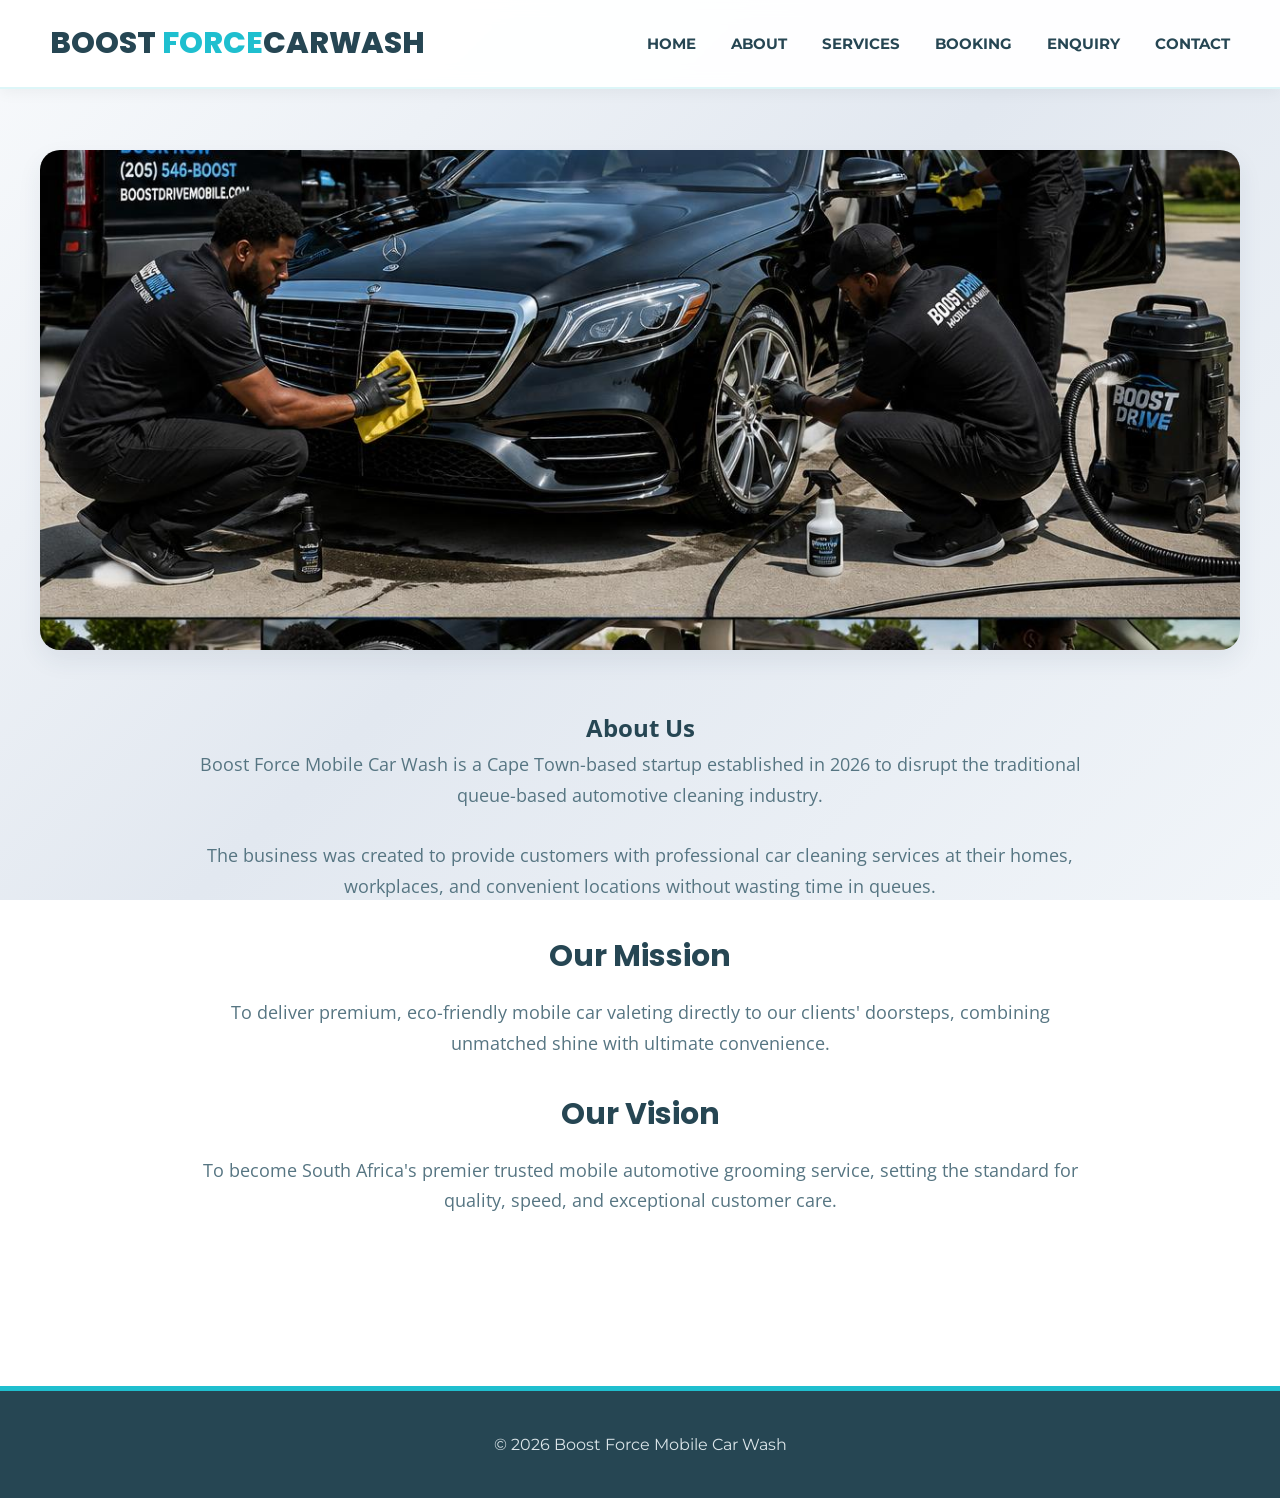
==== commit 5e29ac52: "Create enquiry page with validation and price estimation" ====
--- a/about.html
+++ b/about.html
@@ -1,10 +1,71 @@
 <!DOCTYPE html>
 <html lang="en">
 <head>
+
+    <!-- ======================================
+    PART 3 : SEO META TAGS
+    ======================================= -->
+
     <meta charset="UTF-8">
-    <meta name="viewport" content="width=device-width, initial-scale=1.0">
-    <title>About Us - Boost Drive Mobile Car Wash</title>
+
+    <meta
+    name="viewport"
+    content="width=device-width, initial-scale=1.0">
+
+
+    <title>
+
+    Boost Force Mobile Car Wash | Cape Town
+
+    </title>
+
+
+    <meta
+
+    name="description"
+
+    content="Professional mobile car wash in Cape Town.">
+
+
+    <meta
+
+    name="keywords"
+
+    content="mobile car wash, cape town, car detailing">
+
+
+    <meta
+
+    name="author"
+
+    content="Your Name">
+
+
+    <!-- OPEN GRAPH -->
+
+    <meta
+
+    property="og:title"
+
+    content="Boost Force Car Wash">
+
+
+    <meta
+
+    property="og:type"
+
+    content="website">
+
+
+    <meta
+
+    property="og:description"
+
+    content="Professional Mobile Car Wash">
+
+
     <link rel="stylesheet" href="css/style.css">
+
 </head>
 <body>
 
@@ -18,6 +79,7 @@
                 <li><a href="about.html">About</a></li>
                 <li><a href="services.html">Services</a></li>
                 <li><a href="booking.html">Booking</a></li>
+                <li><a href="enquiry.html">Enquiry</a></li>
                 <li><a href="contact.html">Contact</a></li>
             </ul>
         </nav>
--- a/css/style.css
+++ b/css/style.css
@@ -168,7 +168,29 @@
     margin: 0 auto 50px auto;
 }
 /*    SERVICES INTRO   */
-
+/* PART 3 : SEARCH BOX */
+
+.search-wrapper{
+
+text-align:center;
+
+margin-bottom:40px;
+
+}
+
+.search-box{
+
+width:60%;
+
+padding:15px;
+
+border-radius:10px;
+
+border:2px solid #1FBFCF;
+
+font-size:16px;
+
+}
 .services-intro {
     max-width: 1000px;
     margin: 80px auto 40px;
@@ -672,4 +694,219 @@
     form {
         padding: 30px;
     }
+}
+/* ====================================
+   PART 3 : ACCORDION STYLING
+==================================== */
+
+.accordion{
+
+max-width:700px;
+
+margin:40px auto;
+
+}
+
+.accordion-btn{
+
+width:100%;
+
+padding:18px;
+
+font-size:18px;
+
+font-weight:700;
+
+border:none;
+
+cursor:pointer;
+
+background:#1FBFCF;
+
+color:white;
+
+border-radius:10px;
+
+}
+
+.accordion-content{
+
+display:none;
+
+background:white;
+
+padding:20px;
+
+margin-top:10px;
+
+border-radius:10px;
+
+box-shadow:0 5px 15px rgba(0,0,0,0.1);
+
+}
+
+.accordion-content.show{
+
+display:block;
+
+}
+
+/* ====================================
+PART 3 : MODAL POPUP
+==================================== */
+
+#offerModal{
+
+display:none;
+
+position:fixed;
+
+top:0;
+
+left:0;
+
+width:100%;
+
+height:100%;
+
+background:rgba(0,0,0,0.6);
+
+justify-content:center;
+
+align-items:center;
+
+z-index:9999;
+
+}
+
+
+.modal-content{
+
+background:white;
+
+padding:40px;
+
+border-radius:15px;
+
+max-width:500px;
+
+text-align:center;
+
+box-shadow:0 10px 30px rgba(0,0,0,0.3);
+
+}
+
+
+#closeModal{
+
+margin-top:20px;
+
+padding:12px 25px;
+
+border:none;
+
+background:#1FBFCF;
+
+color:white;
+
+cursor:pointer;
+
+border-radius:8px;
+
+}
+
+/* ====================================
+PART 3 : IMAGE GALLERY
+==================================== */
+
+.gallery{
+
+display:flex;
+
+justify-content:center;
+
+gap:25px;
+
+flex-wrap:wrap;
+
+margin:60px auto;
+
+}
+
+.gallery img{
+
+width:250px;
+
+height:180px;
+
+object-fit:cover;
+
+border-radius:12px;
+
+cursor:pointer;
+
+transition:0.3s;
+
+}
+
+.gallery img:hover{
+
+transform:scale(1.05);
+
+}
+
+
+/* LIGHTBOX */
+
+#lightbox{
+
+display:none;
+
+position:fixed;
+
+top:0;
+
+left:0;
+
+width:100%;
+
+height:100%;
+
+background:rgba(0,0,0,0.85);
+
+justify-content:center;
+
+align-items:center;
+
+z-index:9999;
+
+}
+
+
+#lightbox img{
+
+max-width:80%;
+
+max-height:80%;
+
+border-radius:15px;
+
+}
+
+/* ====================================
+PART 3 : LEAFLET MAP
+==================================== */
+
+#map{
+
+height:450px;
+
+width:100%;
+
+margin-top:30px;
+
+border-radius:15px;
+
+box-shadow:0 5px 20px rgba(0,0,0,0.2);
+
 }
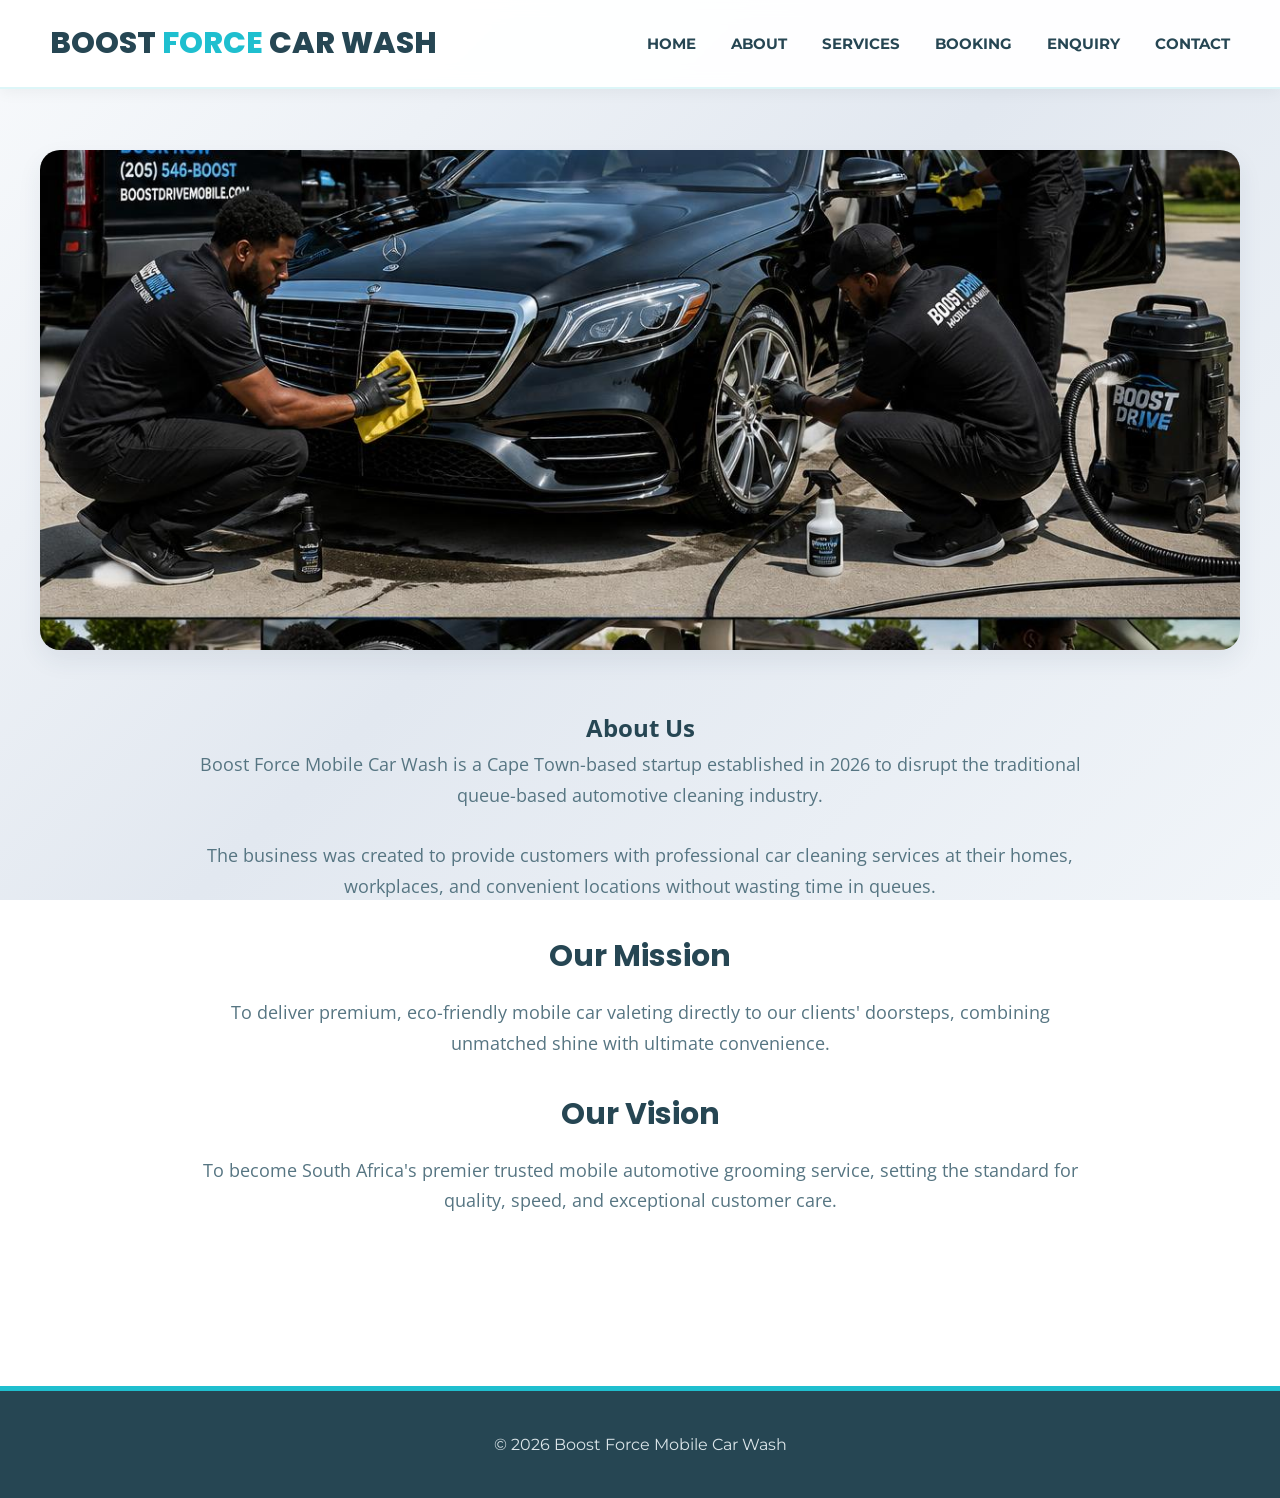
==== commit ebbdc691: "Fix JavaScript functionality and complete Part 3 interactive features" ====
--- a/about.html
+++ b/about.html
@@ -72,7 +72,7 @@
    <!-- 1. HEADER NAVIGATION (Stays the same on all pages) -->
 <header>
     <div class="nav-container">
-        <div class="logo">BOOST <span>FORCE</span>CAR</span>WASH</div>
+        <div class="logo">BOOST <span>FORCE</span> CAR WASH </div>
         <nav>
             <ul>
                 <li><a href="index.html">Home</a></li>
--- a/css/style.css
+++ b/css/style.css
@@ -790,6 +790,8 @@
 
 max-width:500px;
 
+width:80%;
+
 text-align:center;
 
 box-shadow:0 10px 30px rgba(0,0,0,0.3);
@@ -909,4 +911,53 @@
 
 box-shadow:0 5px 20px rgba(0,0,0,0.2);
 
+}
+/* =====================================
+PART 3 : ENQUIRY FORM
+===================================== */
+
+.enquiry-section{
+
+max-width:700px;
+
+margin:auto;
+
+padding:30px;
+
+}
+
+.enquiry-section form{
+
+display:flex;
+
+flex-direction:column;
+
+gap:15px;
+
+}
+
+.enquiry-section input,
+
+.enquiry-section select{
+
+padding:12px;
+
+}
+
+.enquiry-section button{
+
+padding:12px;
+
+cursor:pointer;
+
+}
+
+#responseBox{
+
+margin-top:25px;
+
+padding:20px;
+
+border:1px solid #ccc;
+
 }
